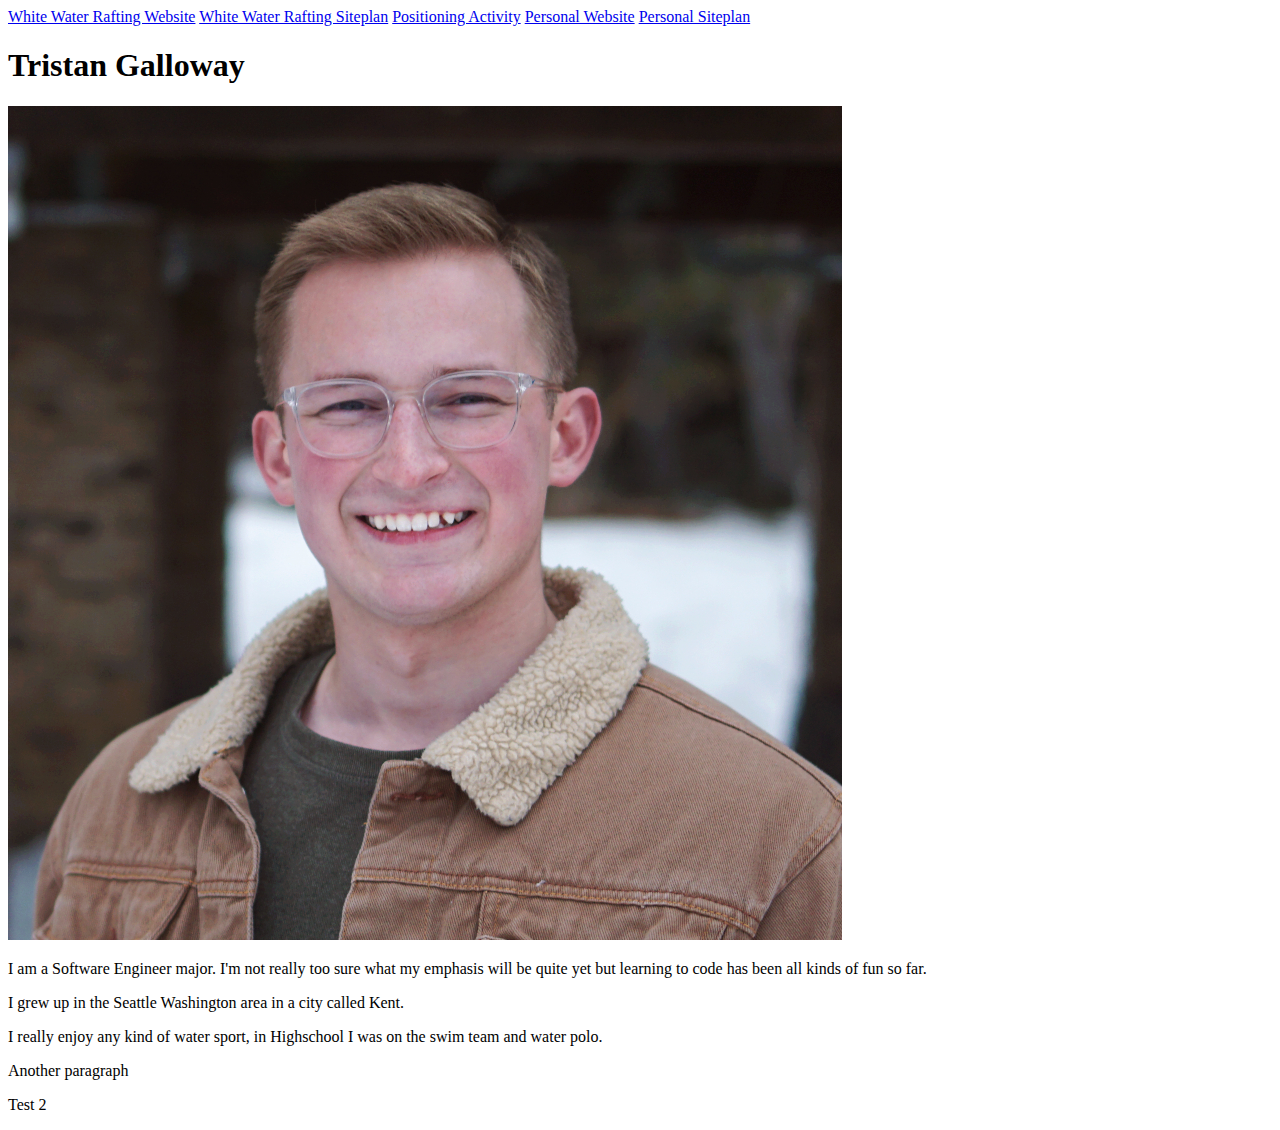
==== index.html @ ecf02cf0 "Moved files and created site plan file" ====
<!DOCTYPE html>
<html lang="en">
<head>
    <meta charset="UTF-8">
    <meta name="viewport" content="width=device-width, initial-scale=1.0">
    <title>WDD130 | Home</title>
</head>
<body>
    <nav>
        <a href="wwr/index.html">White Water Rafting Website</a>
        <a href="wwr/site-plan-rafting.html">White Water Rafting Siteplan</a>
        <a href="positioning.html">Positioning Activity</a>
        <a href="#">Personal Website</a>
        <a href="#">Personal Siteplan</a>
    </nav> 
    <h1>Tristan Galloway</h1>
    <img src="Profile Photo 1x1.jpg" alt="Image of me">
    <p>
        I am a Software Engineer major. I'm not really too sure what my emphasis will be quite yet but learning to code has been all kinds of fun so far. 
    </p>
    <p>
        I grew up in the Seattle Washington area in a city called Kent.
    </p>
    <p>
        I really enjoy any kind of water sport, in Highschool I was on the swim team and water polo. 
    </p>
    <p>Another paragraph</p>
    <p>Test 2</p>
</body>
</html>
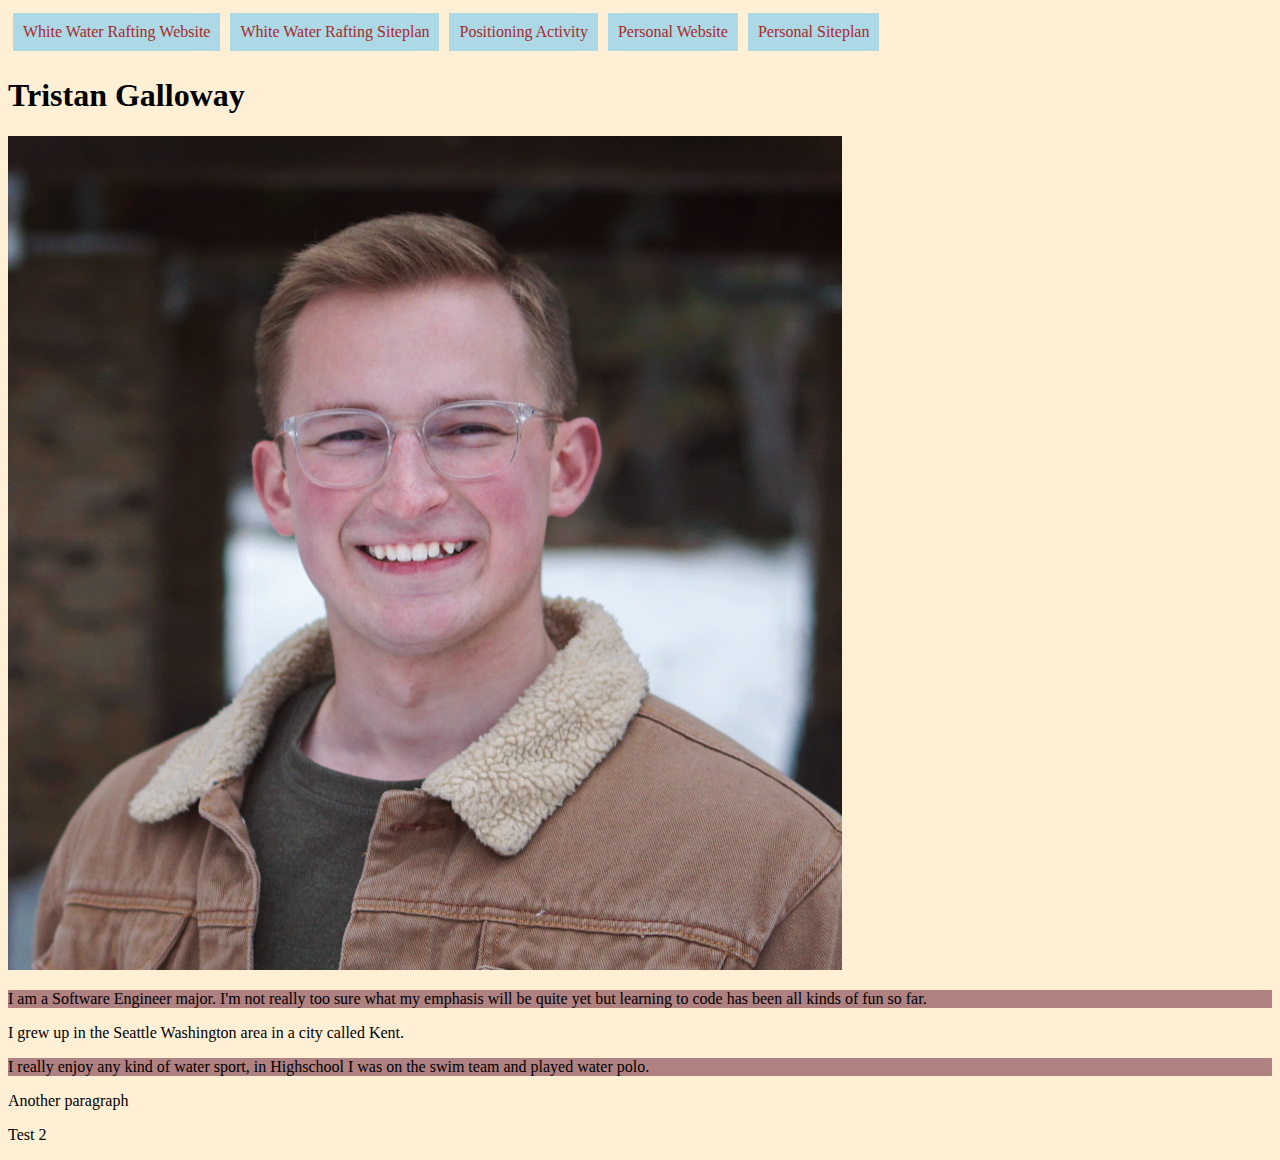
==== commit da742804: "Created new index for the wwr project and uploaded imgs for the page." ====
--- a/index.html
+++ b/index.html
@@ -4,9 +4,10 @@
     <meta charset="UTF-8">
     <meta name="viewport" content="width=device-width, initial-scale=1.0">
     <title>WDD130 | Home</title>
+    <link href="portal.css" rel="stylesheet"
 </head>
 <body>
-    <nav>
+    <nav id="primary">
         <a href="wwr/index.html">White Water Rafting Website</a>
         <a href="wwr/site-plan-rafting.html">White Water Rafting Siteplan</a>
         <a href="positioning.html">Positioning Activity</a>
@@ -15,16 +16,18 @@
     </nav> 
     <h1>Tristan Galloway</h1>
     <img src="Profile Photo 1x1.jpg" alt="Image of me">
-    <p>
+    <p class="background">
         I am a Software Engineer major. I'm not really too sure what my emphasis will be quite yet but learning to code has been all kinds of fun so far. 
     </p>
     <p>
         I grew up in the Seattle Washington area in a city called Kent.
     </p>
+    <p class="background">
+        I really enjoy any kind of water sport, in Highschool I was on the swim team and played water polo. 
+    </p>
     <p>
-        I really enjoy any kind of water sport, in Highschool I was on the swim team and water polo. 
+        Another paragraph
     </p>
-    <p>Another paragraph</p>
     <p>Test 2</p>
 </body>
 </html>--- a/portal.css
+++ b/portal.css
@@ -0,0 +1,25 @@
+body {
+    background-color:papayawhip;
+}
+
+nav {
+    display: flex
+}
+/* target "id" with "#". Target "class" with "." */
+#primary {
+    margin: 0 auto;
+}
+
+a {
+    background-color: lightblue;
+    /* color refers to the text color */
+    color: brown;
+    text-decoration: none;
+    padding: 10px;
+    margin: 5px;
+
+}
+
+.background {
+    background-color: rgb(176, 129, 129);
+}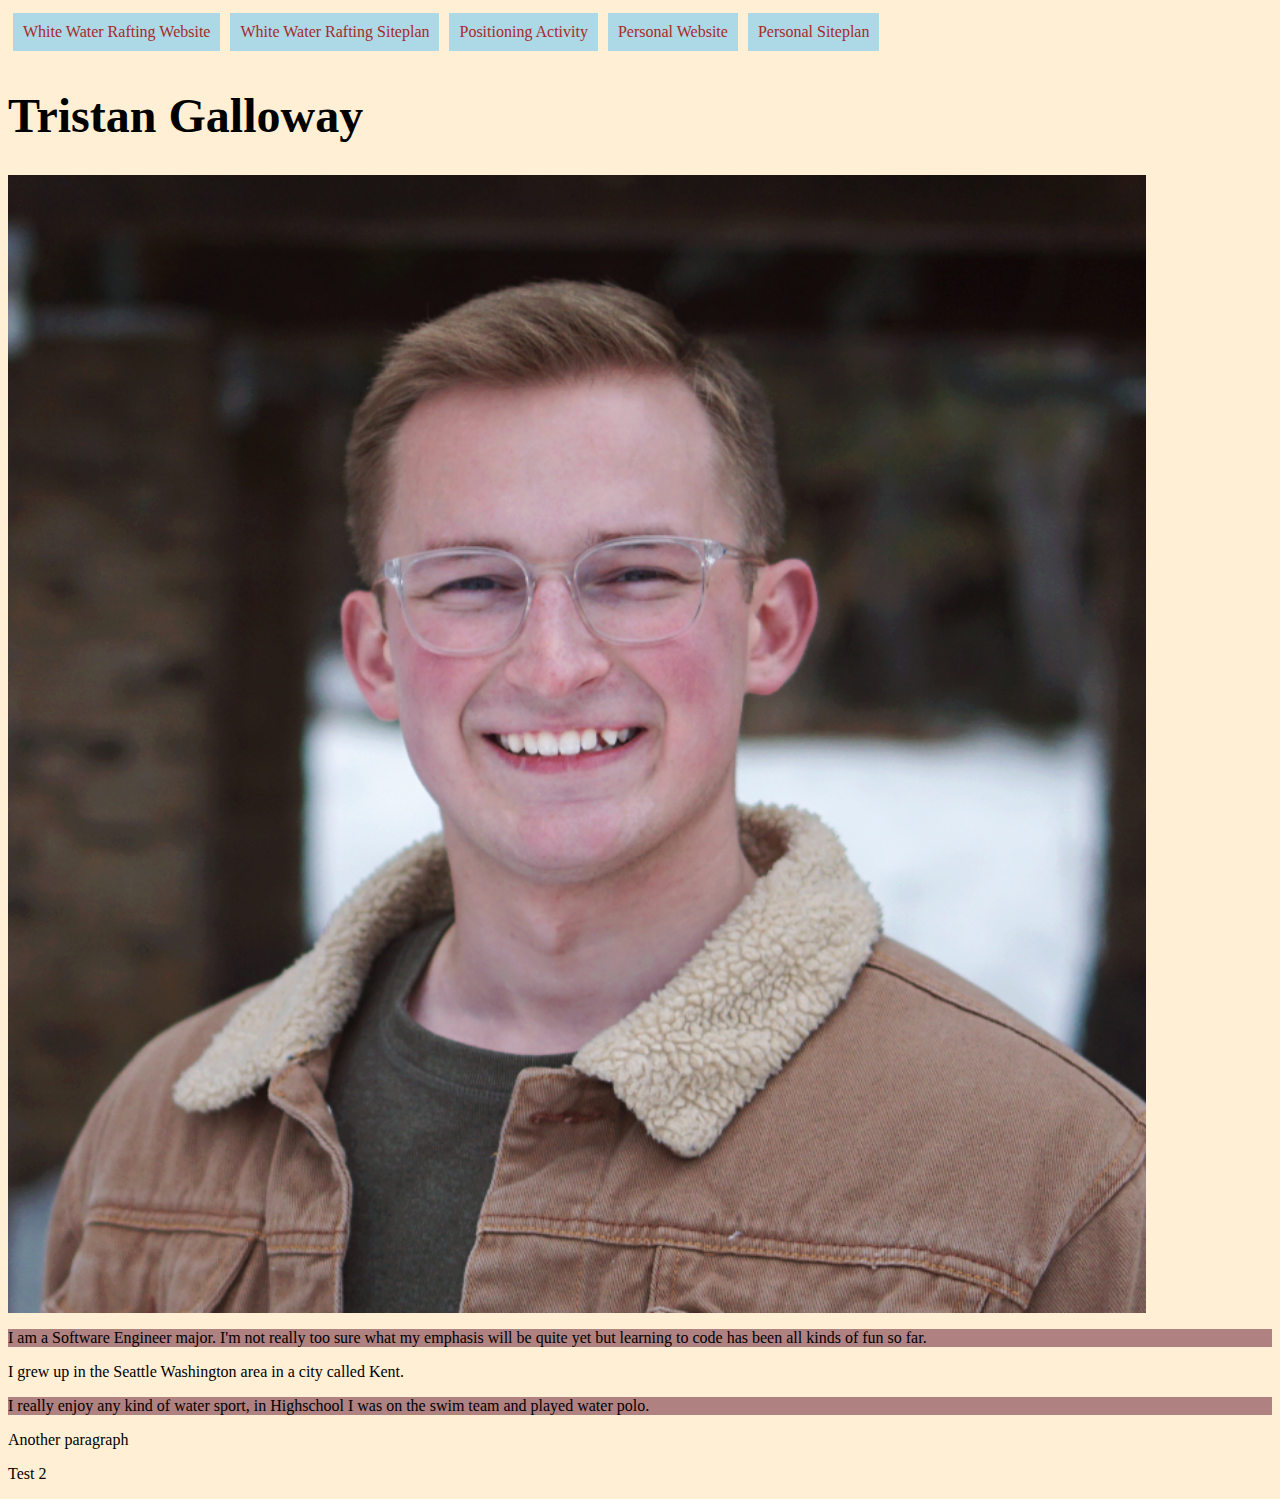
==== commit c23efbd1: "started building nelson webpage" ====
--- a/index.html
+++ b/index.html
@@ -4,7 +4,7 @@
     <meta charset="UTF-8">
     <meta name="viewport" content="width=device-width, initial-scale=1.0">
     <title>WDD130 | Home</title>
-    <link href="portal.css" rel="stylesheet"
+    <link href="portal.css" rel="stylesheet">
 </head>
 <body>
     <nav id="primary">
--- a/portal.css
+++ b/portal.css
@@ -10,6 +10,10 @@
     margin: 0 auto;
 }
 
+h1 {
+    font-size: 3em;
+}
+
 a {
     background-color: lightblue;
     /* color refers to the text color */
@@ -20,6 +24,17 @@
 
 }
 
+a.hover {
+    background-color: darkgrey;
+    color: white;
+}
+
+img {
+    width: 90%;
+    display: block;
+    width: 0 auto;
+}
+
 .background {
     background-color: rgb(176, 129, 129);
 }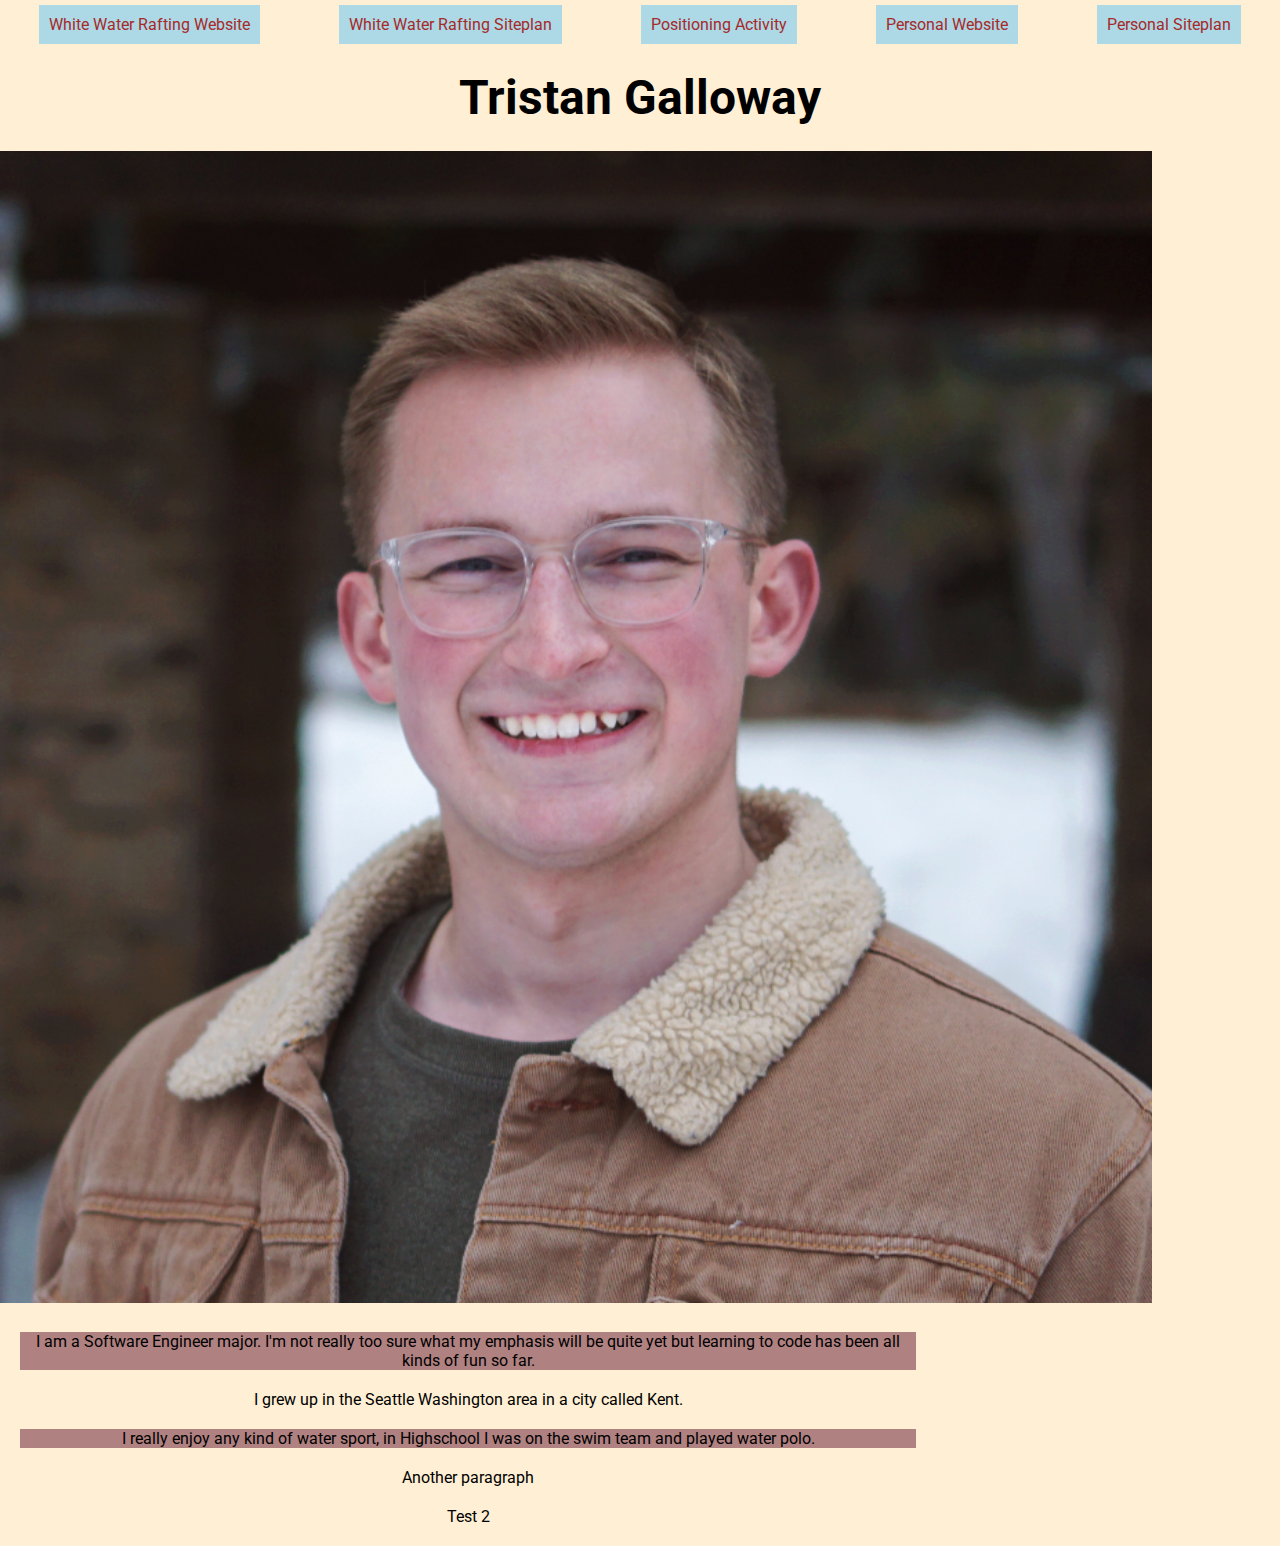
==== commit d92d4937: "Page 2 wireframe completed and added to wireframe html" ====
--- a/index.html
+++ b/index.html
@@ -11,8 +11,8 @@
         <a href="wwr/index.html">White Water Rafting Website</a>
         <a href="wwr/site-plan-rafting.html">White Water Rafting Siteplan</a>
         <a href="positioning.html">Positioning Activity</a>
-        <a href="#">Personal Website</a>
-        <a href="#">Personal Siteplan</a>
+        <a href="masterspcbuilding/index.html">Personal Website</a>
+        <a href="masterspcbuilding/site-plan.html">Personal Siteplan</a>
     </nav> 
     <h1>Tristan Galloway</h1>
     <img src="Profile Photo 1x1.jpg" alt="Image of me">
--- a/portal.css
+++ b/portal.css
@@ -1,5 +1,11 @@
+
+@import url('https://fonts.googleapis.com/css2?family=Josefin+Sans&family=Roboto:wght@400;700&family=Signika&display=swap');
+
 body {
     background-color:papayawhip;
+    font-family: Roboto, sans-serif;
+    padding: 0;
+    margin: 0;
 }
 
 nav {
@@ -10,18 +16,14 @@
     margin: 0 auto;
 }
 
-h1 {
-    font-size: 3em;
-}
-
 a {
     background-color: lightblue;
     /* color refers to the text color */
     color: brown;
     text-decoration: none;
     padding: 10px;
-    margin: 5px;
-
+    margin: 5px auto;
+    display: block;
 }
 
 a.hover {
@@ -29,10 +31,26 @@
     color: white;
 }
 
+h1 {
+    display: block;
+    font-size: 3em;
+    margin: 20px;
+    text-align: center;
+}
+
+
 img {
     width: 90%;
-    display: block;
+    box-sizing: border-box;
+    margin: 5px auto;
     width: 0 auto;
+}
+
+p {
+    width: 70%;
+    box-sizing: border-box;
+    margin: 20px;
+    text-align: center; 
 }
 
 .background {
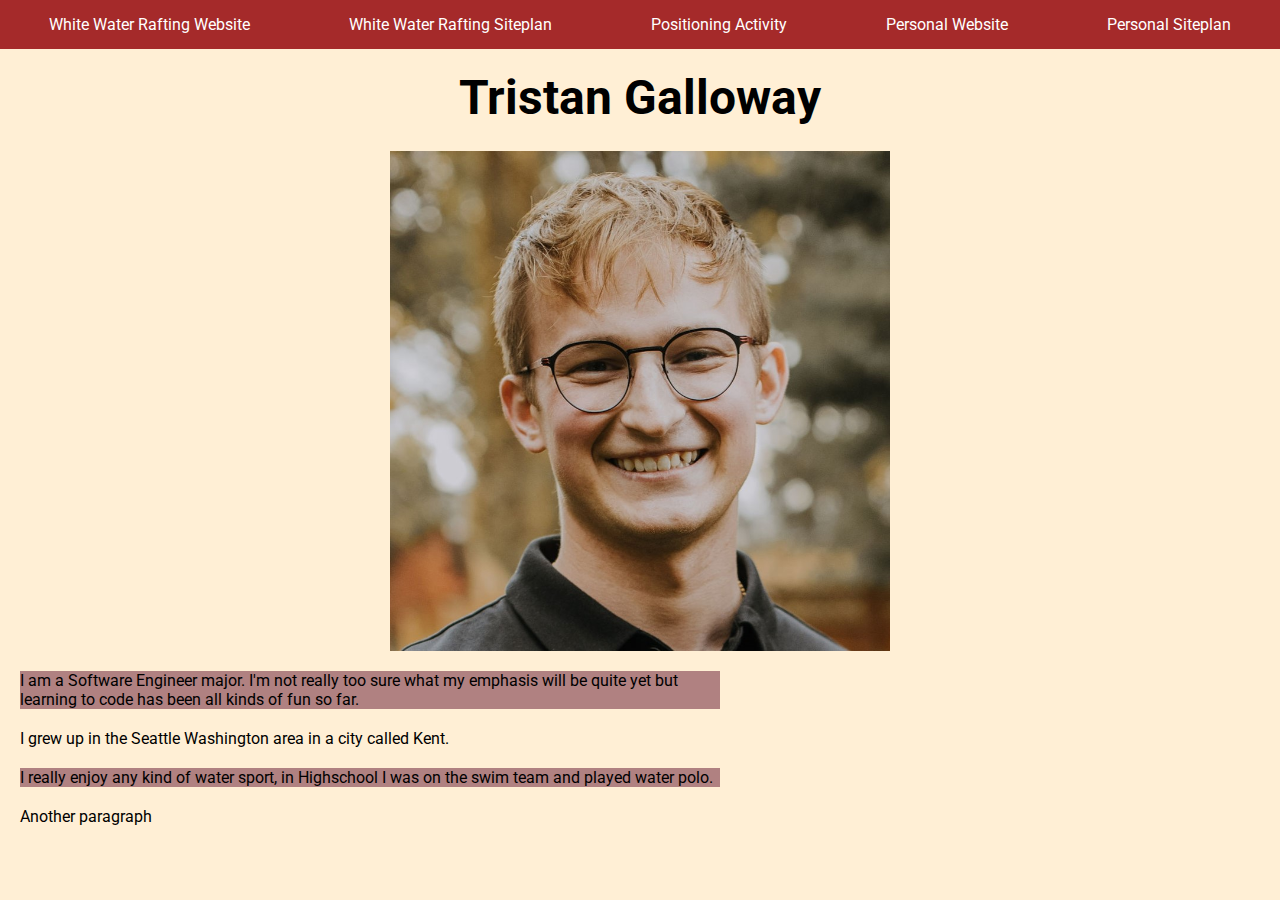
==== commit e98ab26c: "First pass on HTML for personal webpage and subpages" ====
--- a/index.html
+++ b/index.html
@@ -7,27 +7,37 @@
     <link href="portal.css" rel="stylesheet">
 </head>
 <body>
-    <nav id="primary">
-        <a href="wwr/index.html">White Water Rafting Website</a>
-        <a href="wwr/site-plan-rafting.html">White Water Rafting Siteplan</a>
-        <a href="positioning.html">Positioning Activity</a>
-        <a href="masterspcbuilding/index.html">Personal Website</a>
-        <a href="masterspcbuilding/site-plan.html">Personal Siteplan</a>
-    </nav> 
-    <h1>Tristan Galloway</h1>
-    <img src="Profile Photo 1x1.jpg" alt="Image of me">
-    <p class="background">
-        I am a Software Engineer major. I'm not really too sure what my emphasis will be quite yet but learning to code has been all kinds of fun so far. 
-    </p>
-    <p>
-        I grew up in the Seattle Washington area in a city called Kent.
-    </p>
-    <p class="background">
-        I really enjoy any kind of water sport, in Highschool I was on the swim team and played water polo. 
-    </p>
-    <p>
-        Another paragraph
-    </p>
-    <p>Test 2</p>
+    <header>
+        <nav id="primary">
+            <a href="wwr/index.html">White Water Rafting Website</a>
+            <a href="wwr/site-plan-rafting.html">White Water Rafting Siteplan</a>
+            <a href="positioning/positioning.html">Positioning Activity</a>
+            <a href="masterspcbuilding/index.html">Personal Website</a>
+            <a href="masterspcbuilding/site-plan.html">Personal Siteplan</a>
+        </nav> 
+    </header>
+    <main class="home">
+        <section class="title">
+            <h1>Tristan Galloway</h1>
+        </section>
+        <section class="body">
+            <img src="random_images/Profile Photo.jpg" alt="Image of me">
+            <p class="background">
+                I am a Software Engineer major. I'm not really too sure what my emphasis will be quite yet but learning to code has been all kinds of fun so far. 
+            </p>
+            <p>
+                I grew up in the Seattle Washington area in a city called Kent.
+            </p>
+            <p class="background">
+                I really enjoy any kind of water sport, in Highschool I was on the swim team and played water polo. 
+            </p>
+            <p>
+                Another paragraph
+            </p>
+        </section>
+    </main>
+    <footer>
+
+    </footer>
 </body>
 </html>--- a/portal.css
+++ b/portal.css
@@ -9,26 +9,29 @@
 }
 
 nav {
-    display: flex
+    display: flex;
+    background-color: Brown
 }
 /* target "id" with "#". Target "class" with "." */
 #primary {
     margin: 0 auto;
 }
 
+.home {
+    display: grid;
+}
+
 a {
-    background-color: lightblue;
     /* color refers to the text color */
-    color: brown;
+    color: white;
     text-decoration: none;
     padding: 10px;
     margin: 5px auto;
-    display: block;
 }
 
 a.hover {
     background-color: darkgrey;
-    color: white;
+    color: black;
 }
 
 h1 {
@@ -38,19 +41,24 @@
     text-align: center;
 }
 
+.body {
+    align-content: center;
+}
 
 img {
-    width: 90%;
+    max-width: 500px;
+    width: 50%;
     box-sizing: border-box;
     margin: 5px auto;
     width: 0 auto;
+    display: block;
 }
 
 p {
+    max-width: 700px;
     width: 70%;
     box-sizing: border-box;
     margin: 20px;
-    text-align: center; 
 }
 
 .background {
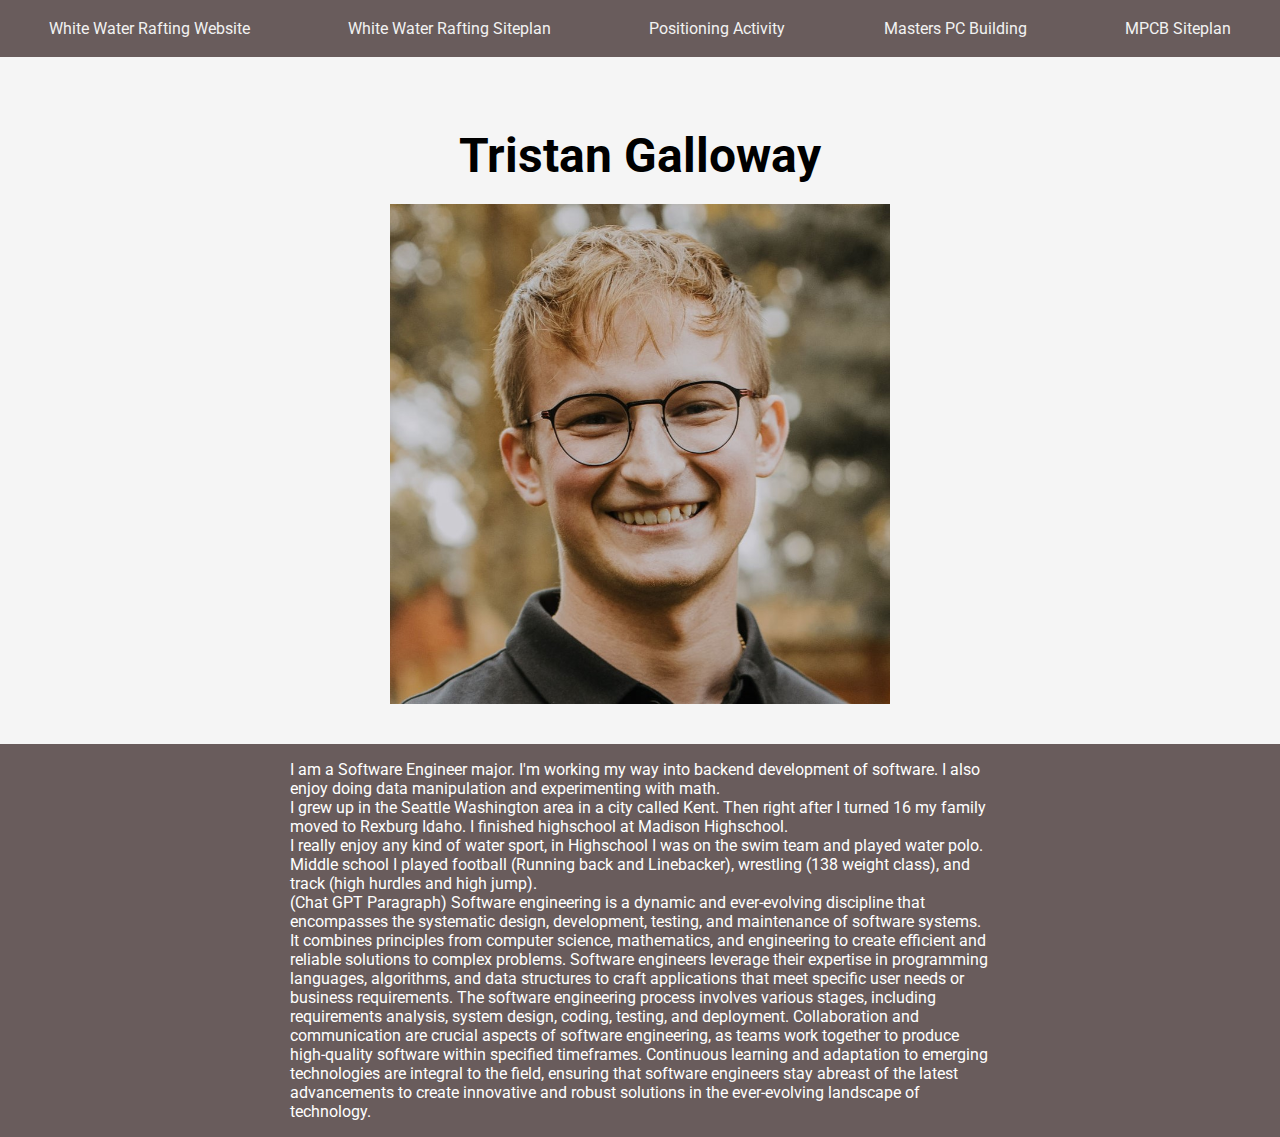
==== commit e0c86bde: "Finished home page component." ====
--- a/index.html
+++ b/index.html
@@ -8,36 +8,55 @@
 </head>
 <body>
     <header>
-        <nav id="primary">
+        <nav id="navbar">
             <a href="wwr/index.html">White Water Rafting Website</a>
             <a href="wwr/site-plan-rafting.html">White Water Rafting Siteplan</a>
             <a href="positioning/positioning.html">Positioning Activity</a>
-            <a href="masterspcbuilding/index.html">Personal Website</a>
-            <a href="masterspcbuilding/site-plan.html">Personal Siteplan</a>
+            <a href="masterspcbuilding/index.html">Masters PC Building</a>
+            <a href="masterspcbuilding/site-plan.html">MPCB Siteplan</a>
         </nav> 
     </header>
     <main class="home">
         <section class="title">
             <h1>Tristan Galloway</h1>
+            <img src="random_images/Profile Photo.jpg" alt="Image of me">
         </section>
-        <section class="body">
-            <img src="random_images/Profile Photo.jpg" alt="Image of me">
-            <p class="background">
-                I am a Software Engineer major. I'm not really too sure what my emphasis will be quite yet but learning to code has been all kinds of fun so far. 
+        <section class="content">
+            <p>
+                I am a Software Engineer major. I'm working my way into backend development of software. I also enjoy doing data manipulation and experimenting with math.
             </p>
             <p>
-                I grew up in the Seattle Washington area in a city called Kent.
-            </p>
-            <p class="background">
-                I really enjoy any kind of water sport, in Highschool I was on the swim team and played water polo. 
+                I grew up in the Seattle Washington area in a city called Kent. Then right after I turned 16 my family moved to Rexburg Idaho. I finished highschool at Madison Highschool.
             </p>
             <p>
-                Another paragraph
+                I really enjoy any kind of water sport, in Highschool I was on the swim team and played water polo. Middle school I played football (Running back and Linebacker), wrestling (138 weight class), and track (high hurdles and high jump).
+            </p>
+            <p>
+                (Chat GPT Paragraph) Software engineering is a dynamic and ever-evolving discipline that encompasses the systematic design, development, testing, and maintenance of software systems. It combines principles from computer science, mathematics, and engineering to create efficient and reliable solutions to complex problems. Software engineers leverage their expertise in programming languages, algorithms, and data structures to craft applications that meet specific user needs or business requirements. The software engineering process involves various stages, including requirements analysis, system design, coding, testing, and deployment. Collaboration and communication are crucial aspects of software engineering, as teams work together to produce high-quality software within specified timeframes. Continuous learning and adaptation to emerging technologies are integral to the field, ensuring that software engineers stay abreast of the latest advancements to create innovative and robust solutions in the ever-evolving landscape of technology.
             </p>
         </section>
     </main>
     <footer>
-
     </footer>
 </body>
-</html>+</html>
+
+<script>
+    // When the user scrolls the page, execute myFunction
+window.onscroll = function() {myFunction()};
+
+// Get the navbar
+var navbar = document.getElementById("navbar");
+
+// Get the offset position of the navbar
+var sticky = navbar.offsetTop;
+
+// Add the sticky class to the navbar when you reach its scroll position. Remove "sticky" when you leave the scroll position
+function myFunction() {
+  if (window.pageYOffset >= sticky) {
+    navbar.classList.add("sticky")
+  } else {
+    navbar.classList.remove("sticky");
+  }
+}
+</script>--- a/portal.css
+++ b/portal.css
@@ -2,23 +2,55 @@
 @import url('https://fonts.googleapis.com/css2?family=Josefin+Sans&family=Roboto:wght@400;700&family=Signika&display=swap');
 
 body {
-    background-color:papayawhip;
+    display: block;
+    background-color:rgb(245, 245, 245);
     font-family: Roboto, sans-serif;
     padding: 0;
     margin: 0;
+    text-align: center;
 }
 
-nav {
+/* Style the navbar */
+#navbar {
     display: flex;
-    background-color: Brown
+    overflow: hidden;
+    background-color: rgb(105, 92, 92);
 }
+  
+/* Navbar links */
+#navbar a {
+    float: left;
+    display: block;
+    color: #f2f2f2;
+    text-align: center;
+    padding: 14px;
+    text-decoration: none;
+}
+  
+/* Page content */
+.content {
+    padding: 16px;
+}
+  
+/* The sticky class is added to the navbar with JS when it reaches its scroll position */
+.sticky {
+    position: fixed;
+    top: 0;
+    width: 100%;
+}
+  
+/* Add some top padding to the page content to prevent sudden quick movement (as the navigation bar gets a new position at the top of the page (position:fixed and top:0) */
+.sticky + .content {
+    padding-top: 20px;
+}
+
 /* target "id" with "#". Target "class" with "." */
 #primary {
     margin: 0 auto;
 }
 
 .home {
-    display: grid;
+    padding-top: 50px;
 }
 
 a {
@@ -41,8 +73,10 @@
     text-align: center;
 }
 
-.body {
+.content {
     align-content: center;
+    margin-top: 40px;
+    background-color: rgb(105, 92, 92);
 }
 
 img {
@@ -59,8 +93,7 @@
     width: 70%;
     box-sizing: border-box;
     margin: 20px;
-}
-
-.background {
-    background-color: rgb(176, 129, 129);
+    color: white;
+    margin: 0 auto;
+    text-align: left;
 }